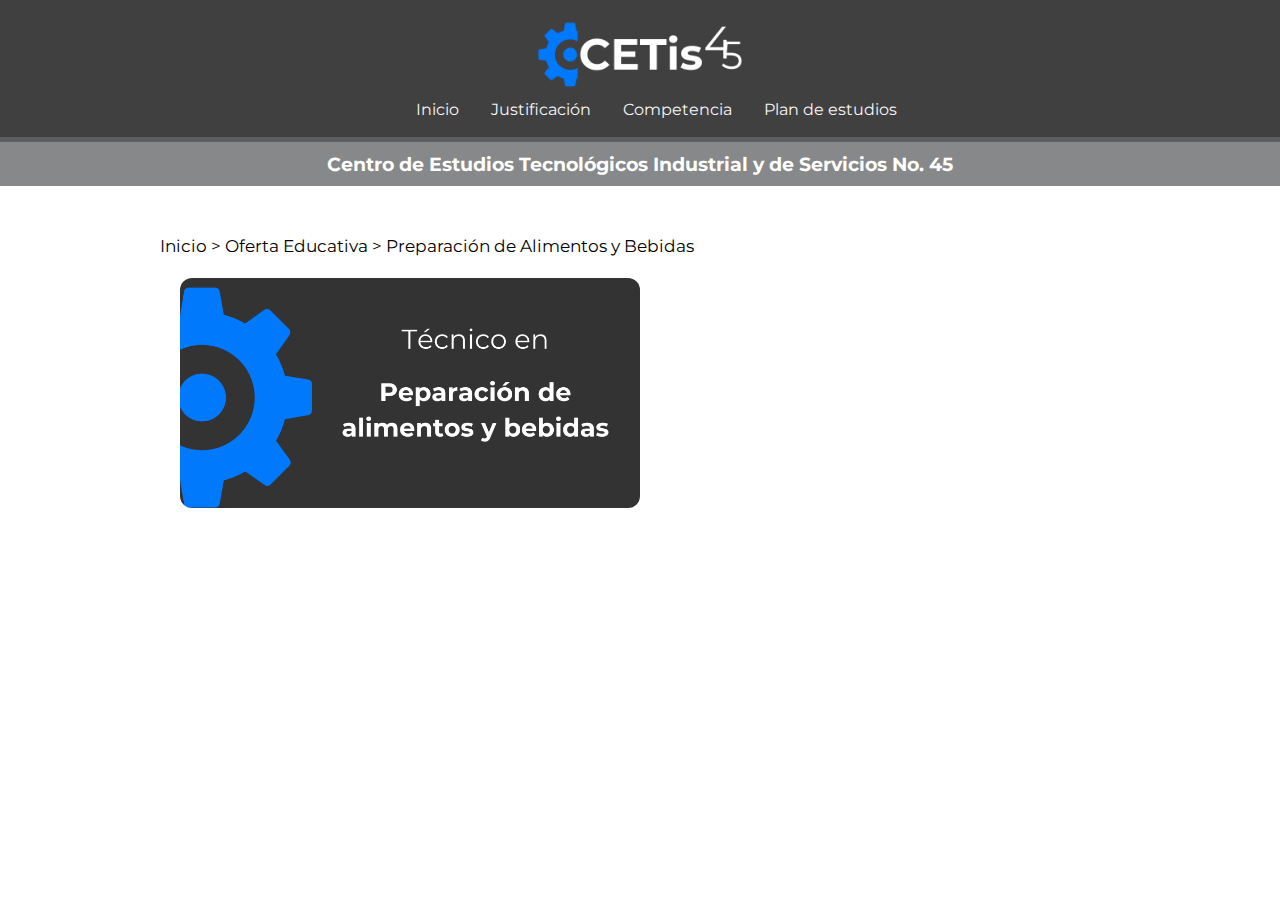
==== carreras tecnicas/alimentos y bebidas.html @ 2379c95e "tal vez" ====
<!DOCTYPE html>
<html lang="es">

<head>
    <meta charset="UTF-8">
    <meta name="viewport" content="width=device-width, initial-scale=1.0">
    <title>CETIS 45: alimentos y bebidas</title>
    <link rel="shortcut icon" href="../img/cetisLogoDeLaPágina.jpg" type="image/x-icon">
    <link rel="stylesheet" href="../css/carreras.css">
</head>

<body>

    <!-- Navbar -->

    <nav class="navbar">
        <div class="logo">
            <img src="../img/CETis logo.png" alt="">
        </div>
        <ul id="nav-links">
            <li><a href="../index.html">Inicio</a></li>
            <li><a href="#justificacion">Justificación</a></li>
            <li><a href="#competencia">Competencia</a></li>
            <li><a href="#plan">Plan de estudios</a></li>
        </ul>
        <div class="menu-icon" id="menu-icon">
            <span></span>
            <span></span>
            <span></span>
        </div>
    </nav>

    <div class="overlay" id="overlay"></div>

        <div class="rojoSec">
            Centro de Estudios Tecnológicos Industrial y de Servicios No. 45
        </div>

        <section class="tecnico-en desaparecerpc">
            <img src="../img/tecayb.png" alt="">
        </section>



      <div class="contenido">
            <div class="breadcrumb">
                <a href="../index.html">Inicio</a> &gt;
                <a href="../index.html">Oferta Educativa</a> &gt;
                <a href="#">Preparación de Alimentos y Bebidas</a>
            </div>
                    <section class="tecnico-en desaparecer-movil">
            <img src="../img/tecayb.png" alt="">
        </section>

      </div>

    <script src="../js/menu.js"></script>
</body>

</html>
---- css/carreras.css ----
@import url("https://fonts.googleapis.com/css2?family=Montserrat:ital,wght@0,100..900;1,100..900&display=swap");

/* Estilos globales */
body {
  font-family: montserrat, sans-serif, Arial;
  margin: 0;
  padding: 0;
  box-sizing: border-box;
}

/* Estilos de la barra de navegación */
.navbar {
  background-color: #404041;
  color: #f6f6f6;
  padding: 1rem 2rem;
  display: flex;
  justify-content: space-between;
  align-items: center;
  position: sticky;
  top: 0;
  z-index: 9;
  transform: translateY(0);
  transition: transform 0.3s ease-in-out;
  flex-direction: column;
}
.navbar-hidden {
  transform: translateY(-100%);
  transition: transform 0.3s ease-in-out;
}
.navbar .logo h1 {
  margin: 0;
  font-size: 1.5rem;
  text-shadow: #000000 4px 3px 3px;
}

.navbar .logo img {
  height: 80px;
}

.navbar ul {
  list-style: none;
  display: flex;
  margin: 0;
  padding: 0;
}

.navbar li {
  margin-left: 2rem;
}

.navbar a {
  color: #f6f6f6;
  text-decoration: none;
  position: relative;
  padding-bottom: 0.5rem;
  transition: color 0.3s;
}

.navbar a:hover {
  color: #4d92df;
}

.navbar a::after {
  content: "";
  display: block;
  width: 0;
  height: 2px;
  background: #ddd;
  transition: width 0.3s;
}

.navbar a:hover::after {
  width: 100%;
  transition: width 0.3s;
}

.rojoSec {
  background-color: #878889;
  color: rgb(255, 255, 255);
  text-align: center;
  padding: 10px 0;
  font-size: 1.2em;
  font-weight: bold;
  border-top: 5px solid #5c5d5e;
}

.breadcrumb {
  padding: 10px;
  font-size: 17px;
}

.breadcrumb a {
  text-decoration: none;
  color: #000;
}

.breadcrumb a:hover {
  text-decoration: underline;
}

.contenido {
  margin: 40px 150px;
}

.desaparecer{
    display: none;
    
}


.tecnico-en{

    display: flex;
    justify-content: flex-start;
    align-items: center;
}


  .tecnico-en img{
    margin: 12px 30px;
 height: 230px;
   border-radius: 12px;
  }.tecnico-en{

    display: flex;
    justify-content: flex-start;
    align-items: center;
}


  .tecnico-en img{
    margin: 12px 30px;
 height: 230px;
   border-radius: 12px;
  }

/* Sección que solo aparece en PC */
.desaparecer-movil {
    display: none; /* Oculta por defecto */
}

/* Sección que solo aparece en dispositivos móviles */
.desaparecerpc {
    display: block; /* O flex, según el diseño de tu página */
}

/* Media query para pantallas de PC (ancho mayor a 768px) */
@media (min-width: 768px) {
    .desaparecer-movil {
        display: flex; /* O block, según necesites */
    }
    
    .desaparecerpc {
        display: none;
    }
}

/* Media Query para dispositivos móviles */
@media (max-width: 768px) {
  .navbar {
    flex-direction: row;
  }


  .navbar ul {
    display: none;
    flex-direction: column;
    width: 100%;
    text-align: center;
  }

  .navbar .menu-icon {
    display: block;
    cursor: pointer;
  }

  .navbar .menu-icon span {
    display: block;
    width: 25px;
    height: 3px;
    background-color: #f6f6f6;
    margin: 5px 0;
  }

  .navbar ul.active {
    display: flex;
    justify-content: center;
    align-items: center;
    position: absolute;
    top: 60px;
    left: 50%;
    transform: translateX(-50%);
    background-color: #767373;
    width: 90%;
    padding: 1rem 0;
    z-index: 10;
    border-radius: 20px;
    animation: slideDown 0.35s forwards;
    top: 100px;
  }

  @keyframes slideDown {
    from {
      transform: translateY(-20px) translateX(-50%);
      opacity: 0;
    }
    to {
      transform: translateY(0) translateX(-50%);
      opacity: 1;
    }
  }

  .navbar ul.active li {
    margin: 1rem 0;
  }

  .navbar ul.active li {
    text-decoration: underline #ddd;
    transition: text-decoration 0.3s;
  }

  .navbar ul.active li:hover {
    text-decoration: underline #4d92df;
  }

  .container {
    margin: 0;
    padding: 20px;
  }

  .container h2::after {
    width: 13%;
  }
  /* Estilos para el overlay */
  .overlay {
    display: none;
    position: fixed;
    top: 0;
    left: 0;
    width: 100%;
    height: 100%;
    background: rgba(0, 0, 0, 0.8);
    z-index: 1;
  }

  .overlay.active {
    display: block;
  }

  .navbar a::after {
    background: none;
  }

  .footer {
    overflow: hidden;
    display: block;
    padding: 40px;
  }
  .imagenFooter img {
    height: 180px;
  }

  .imagenFooter {
    display: grid;
    justify-content: center;
  }

  .siguenos {
    display: flex;
    justify-content: center;
    place-content: center;
    flex-direction: column;
  }

  .siguenos img {
    width: 30px;
    height: 30px;
    position: relative;
    top: 10px;
    right: 10px;
  }

  .navbar .logo img {
    height: 50px;
  }

    .contenido {
    margin: 0;
    padding: 20px;
  }
.tecnico-en{
    object-fit: cover;
    width: 100%;
    height: 100%;
}


  .tecnico-en img{
    height: 100%;
    width: 100%;
    object-fit: cover;
  }



}
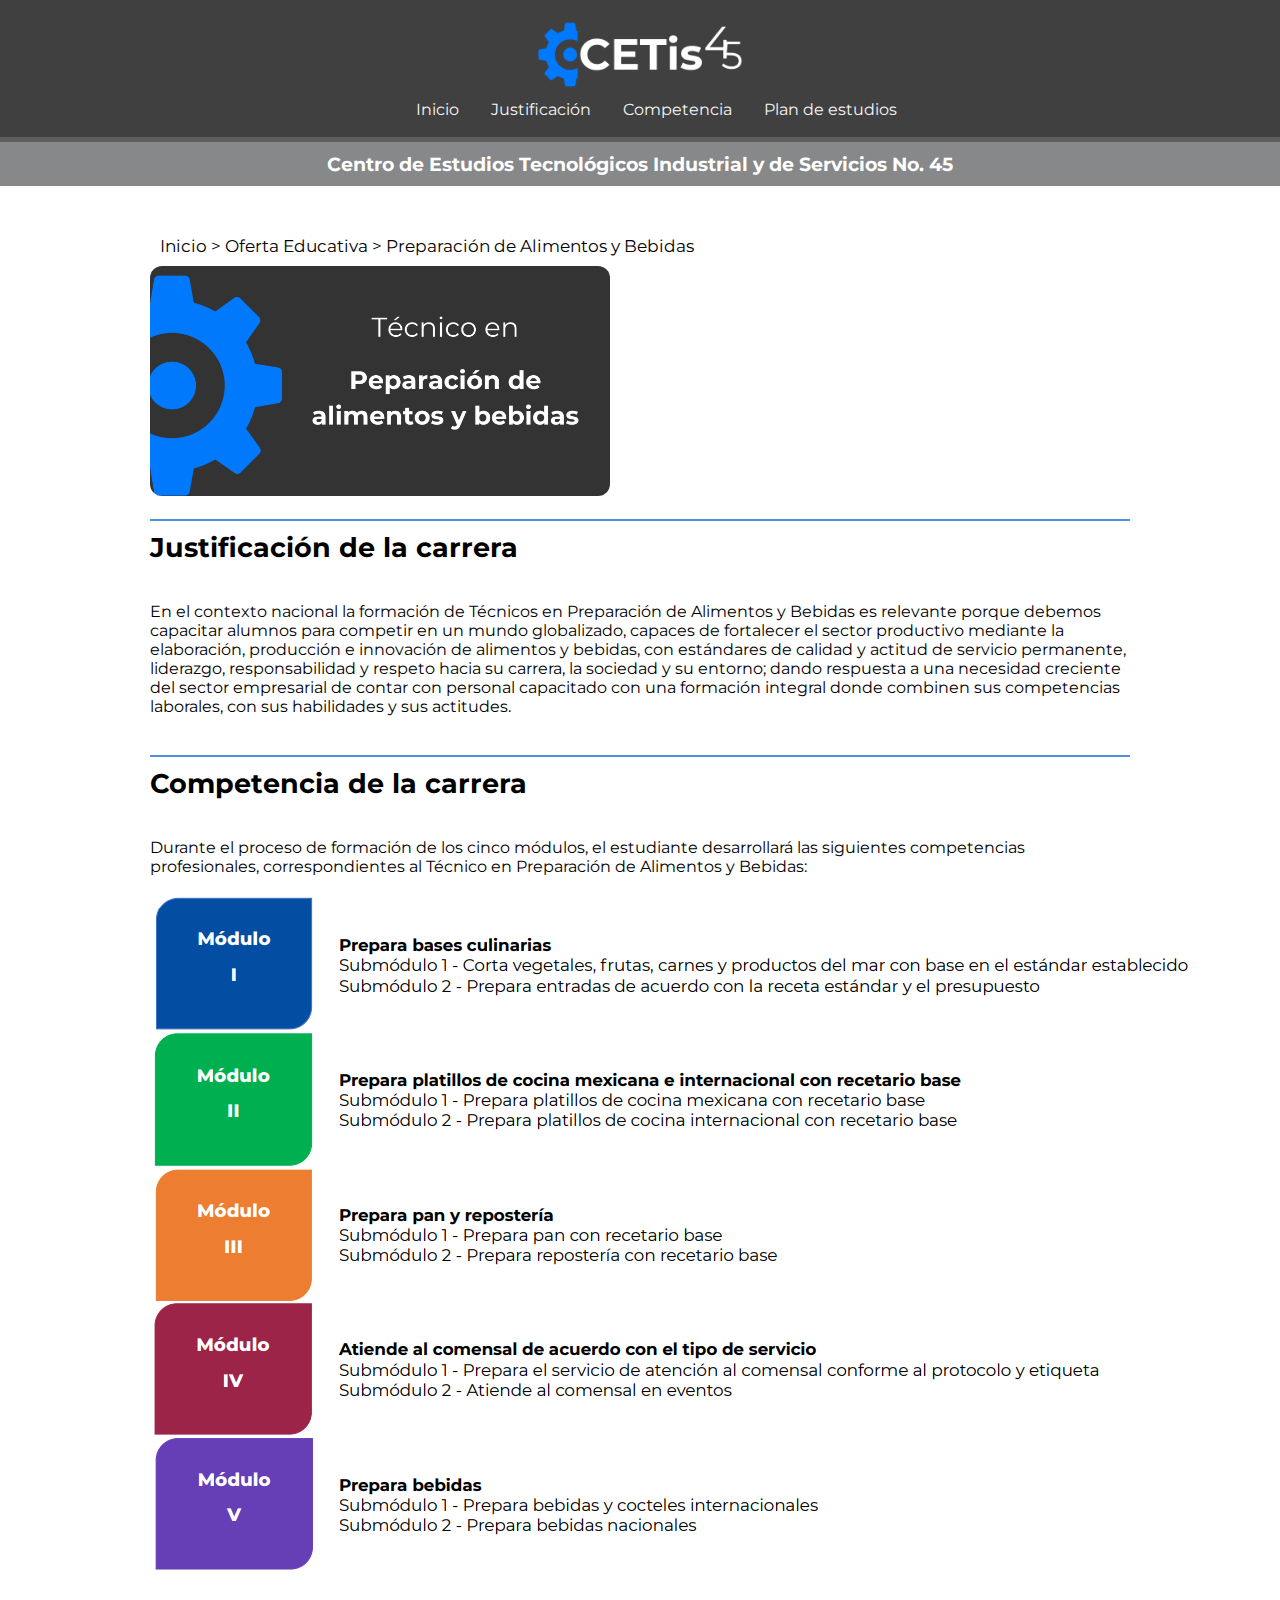
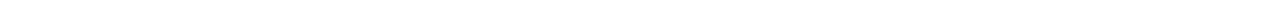
==== commit c1217788: "test foto" ====
--- a/carreras tecnicas/alimentos y bebidas.html
+++ b/carreras tecnicas/alimentos y bebidas.html
@@ -32,27 +32,61 @@
 
     <div class="overlay" id="overlay"></div>
 
-        <div class="rojoSec">
-            Centro de Estudios Tecnológicos Industrial y de Servicios No. 45
+    <div class="rojoSec">
+        Centro de Estudios Tecnológicos Industrial y de Servicios No. 45
+    </div>
+
+    <section class="tecnico-en desaparecerpc">
+        <img src="../img/tecayb.png" alt="">
+    </section>
+
+
+
+    <div class="contenido" >
+        <div class="breadcrumb">
+            <a href="../index.html">Inicio</a> &gt;
+            <a href="../index.html">Oferta Educativa</a> &gt;
+            <a href="#">Preparación de Alimentos y Bebidas</a>
         </div>
-
-        <section class="tecnico-en desaparecerpc">
+        <section class="tecnico-en desaparecer-movil">
             <img src="../img/tecayb.png" alt="">
         </section>
 
+        <div class="justificacion" id="justificacion">
+            <div class="justificacion-contenido">
+                <h2>
+                    Justificación de la carrera
+                </h2>
 
+                <p>En el contexto nacional la formación de Técnicos en Preparación de Alimentos y Bebidas es relevante
+                    porque debemos
+                    capacitar alumnos para competir en un mundo globalizado, capaces de fortalecer el sector productivo
+                    mediante la
+                    elaboración, producción e innovación de alimentos y bebidas, con estándares de calidad y actitud de
+                    servicio permanente,
+                    liderazgo, responsabilidad y respeto hacia su carrera, la sociedad y su entorno; dando respuesta a
+                    una necesidad
+                    creciente del sector empresarial de contar con personal capacitado con una formación integral donde
+                    combinen sus
+                    competencias laborales, con sus habilidades y sus actitudes.</p>
 
-      <div class="contenido">
-            <div class="breadcrumb">
-                <a href="../index.html">Inicio</a> &gt;
-                <a href="../index.html">Oferta Educativa</a> &gt;
-                <a href="#">Preparación de Alimentos y Bebidas</a>
             </div>
-                    <section class="tecnico-en desaparecer-movil">
-            <img src="../img/tecayb.png" alt="">
-        </section>
+        </div>
 
-      </div>
+        <div class="competencia" id="competencia">
+            <div class="competencia-contenido">
+                <h2>
+                    Competencia de la carrera
+                </h2>
+
+                <p>Durante el proceso de formación de los cinco módulos, el estudiante desarrollará las siguientes competencias
+                profesionales, correspondientes al Técnico en Preparación de Alimentos y Bebidas:</p>
+
+            <img src="../img/competencia ayb.png" alt="">
+            </div>
+
+        </div>
+    </div>
 
     <script src="../js/menu.js"></script>
 </body>
--- a/css/carreras.css
+++ b/css/carreras.css
@@ -102,57 +102,54 @@
   margin: 40px 150px;
 }
 
-.desaparecer{
-    display: none;
-    
-}
-
-
-.tecnico-en{
-
-    display: flex;
-    justify-content: flex-start;
-    align-items: center;
-}
-
-
-  .tecnico-en img{
-    margin: 12px 30px;
- height: 230px;
-   border-radius: 12px;
-  }.tecnico-en{
-
-    display: flex;
-    justify-content: flex-start;
-    align-items: center;
-}
-
-
-  .tecnico-en img{
-    margin: 12px 30px;
- height: 230px;
-   border-radius: 12px;
-  }
+.desaparecer {
+  display: none;
+}
+
+
+
+.tecnico-en {
+  display: flex;
+  justify-content: flex-start;
+  align-items: center;
+}
+
+.tecnico-en img {
+
+  height: 230px;
+  border-radius: 12px;
+}
 
 /* Sección que solo aparece en PC */
 .desaparecer-movil {
-    display: none; /* Oculta por defecto */
+  display: none; /* Oculta por defecto */
 }
 
 /* Sección que solo aparece en dispositivos móviles */
 .desaparecerpc {
-    display: block; /* O flex, según el diseño de tu página */
+  display: block; /* O flex, según el diseño de tu página */
+}
+
+.contenido h2{
+    font-size: 1.7em;
+    font-weight: bold;
+
+    position: relative;
+    display: inline-block;
+    border-top: 2px solid #4d92df;
+    width: 100%;
+    padding-top: 10px;
 }
 
 /* Media query para pantallas de PC (ancho mayor a 768px) */
 @media (min-width: 768px) {
-    .desaparecer-movil {
-        display: flex; /* O block, según necesites */
-    }
-    
-    .desaparecerpc {
-        display: none;
-    }
+  .desaparecer-movil {
+    display: flex; /* O block, según necesites */
+  }
+
+  .desaparecerpc {
+    display: none;
+  }
 }
 
 /* Media Query para dispositivos móviles */
@@ -160,7 +157,6 @@
   .navbar {
     flex-direction: row;
   }
-
 
   .navbar ul {
     display: none;
@@ -284,23 +280,36 @@
     height: 50px;
   }
 
-    .contenido {
+  .contenido {
     margin: 0;
     padding: 20px;
   }
-.tecnico-en{
+  .tecnico-en {
     object-fit: cover;
     width: 100%;
     height: 100%;
-}
-
-
-  .tecnico-en img{
+  }
+
+  .tecnico-en img {
     height: 100%;
     width: 100%;
     object-fit: cover;
   }
 
-
-
-}
+  .tecnico-en img {
+    margin: 0;
+    height: 230px;
+    border-radius: 12px;
+  }
+ 
+
+  .tecnico-en img {
+    margin: 0;
+    height: 230px;
+    border-radius: 0;
+  }
+
+  .competencia img{
+  height: 230px;
+  }
+}
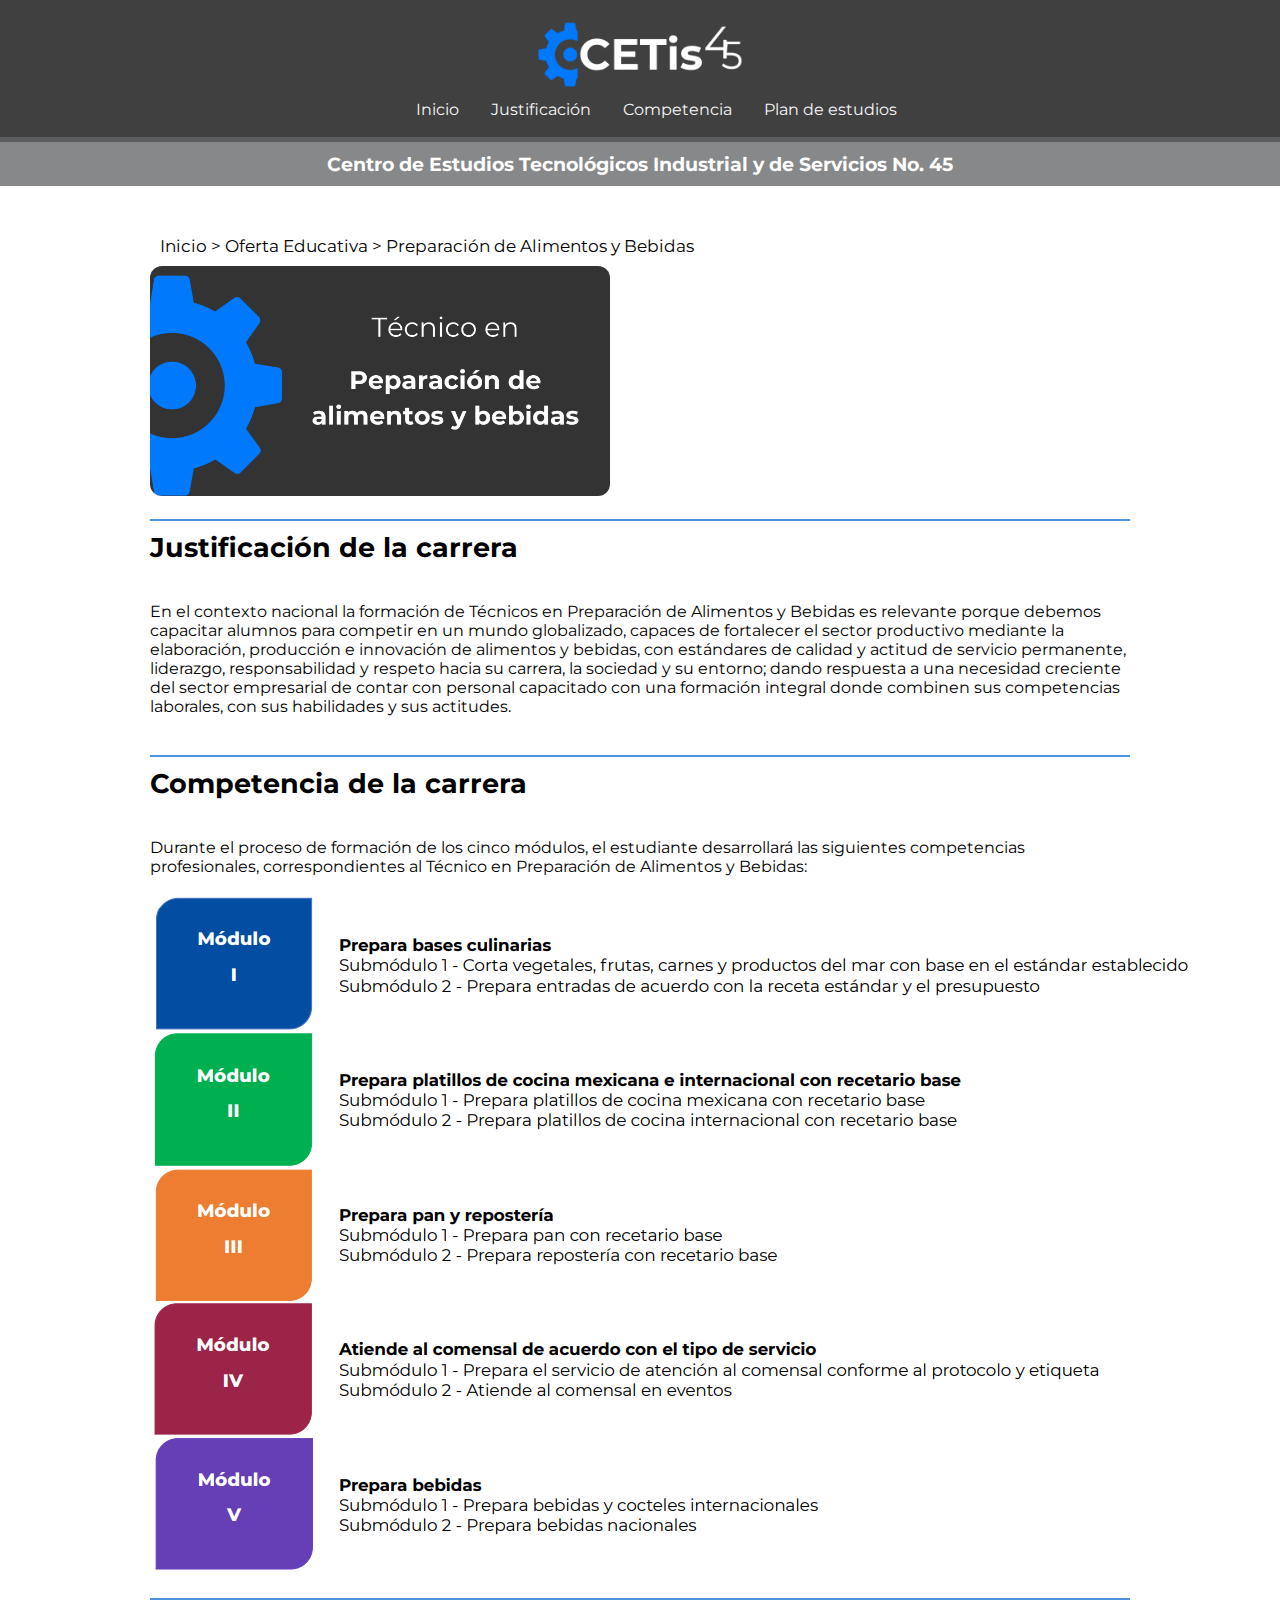
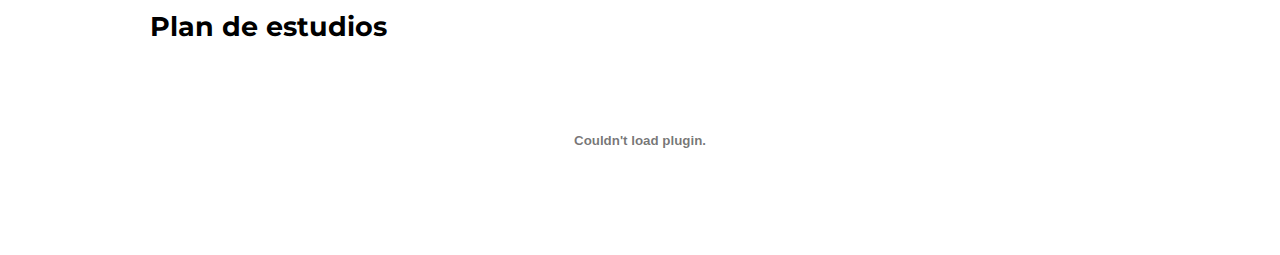
==== commit 0bd11ace: "pdf en el celular" ====
--- a/carreras tecnicas/alimentos y bebidas.html
+++ b/carreras tecnicas/alimentos y bebidas.html
@@ -42,7 +42,7 @@
 
 
 
-    <div class="contenido" >
+    <div class="contenido">
         <div class="breadcrumb">
             <a href="../index.html">Inicio</a> &gt;
             <a href="../index.html">Oferta Educativa</a> &gt;
@@ -79,10 +79,23 @@
                     Competencia de la carrera
                 </h2>
 
-                <p>Durante el proceso de formación de los cinco módulos, el estudiante desarrollará las siguientes competencias
-                profesionales, correspondientes al Técnico en Preparación de Alimentos y Bebidas:</p>
+                <p>Durante el proceso de formación de los cinco módulos, el estudiante desarrollará las siguientes
+                    competencias
+                    profesionales, correspondientes al Técnico en Preparación de Alimentos y Bebidas:</p>
 
-            <img src="../img/competencia ayb.png" alt="">
+                <img src="../img/competencia ayb.png" alt="">
+            </div>
+
+        </div>
+
+        <div class="plan-de-estudios">
+            <div class="plan-de-estudios-contenido" id="plan">
+                <h2>
+                    Plan de estudios
+                </h2>
+                <div class="pdf">
+                <embed src="../pdf/PREPARACION DE ALIMENTOS Y BEBIDAS.pdf" type="application/pdf" >
+                </div>
             </div>
 
         </div>
--- a/css/carreras.css
+++ b/css/carreras.css
@@ -141,6 +141,16 @@
     padding-top: 10px;
 }
 
+.pdf{
+
+    display: grid;
+    place-content: center;
+}
+
+.embed{
+        height: 100%;
+    width: 300px;
+}
 /* Media query para pantallas de PC (ancho mayor a 768px) */
 @media (min-width: 768px) {
   .desaparecer-movil {
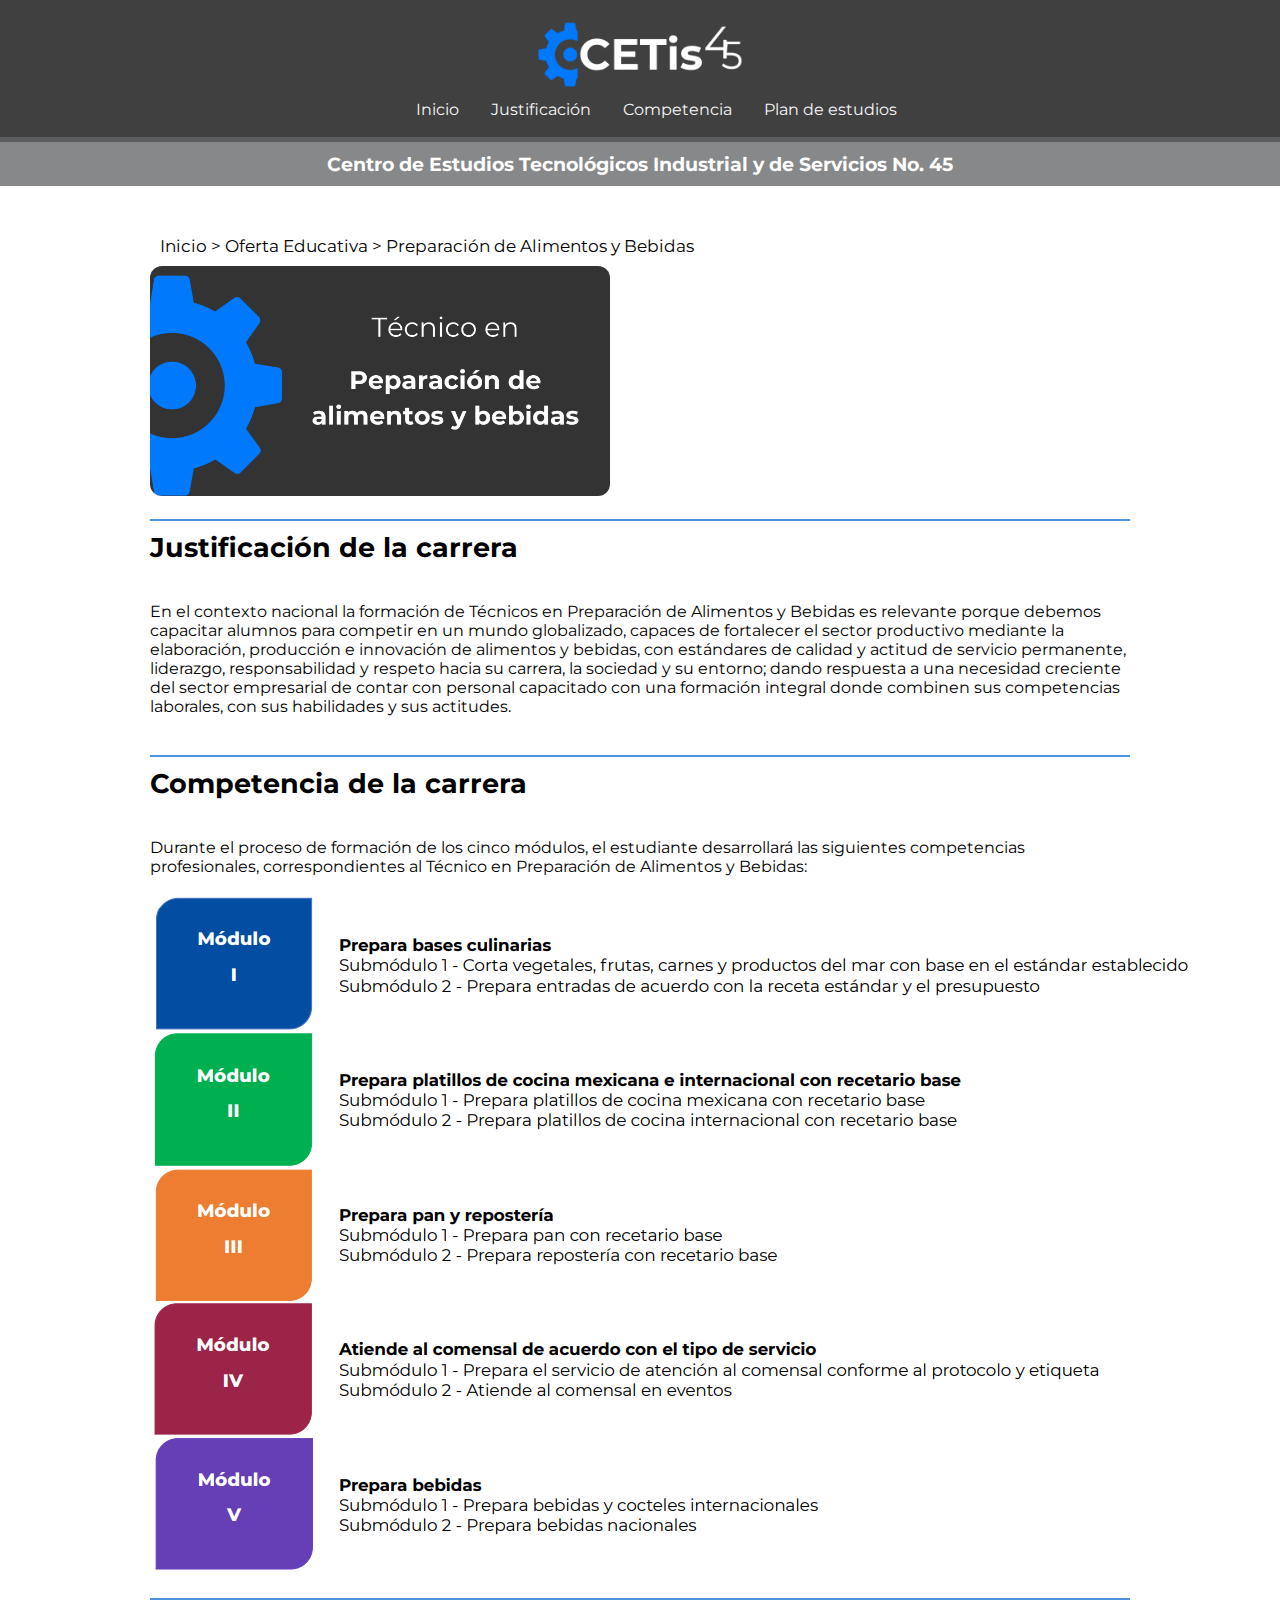
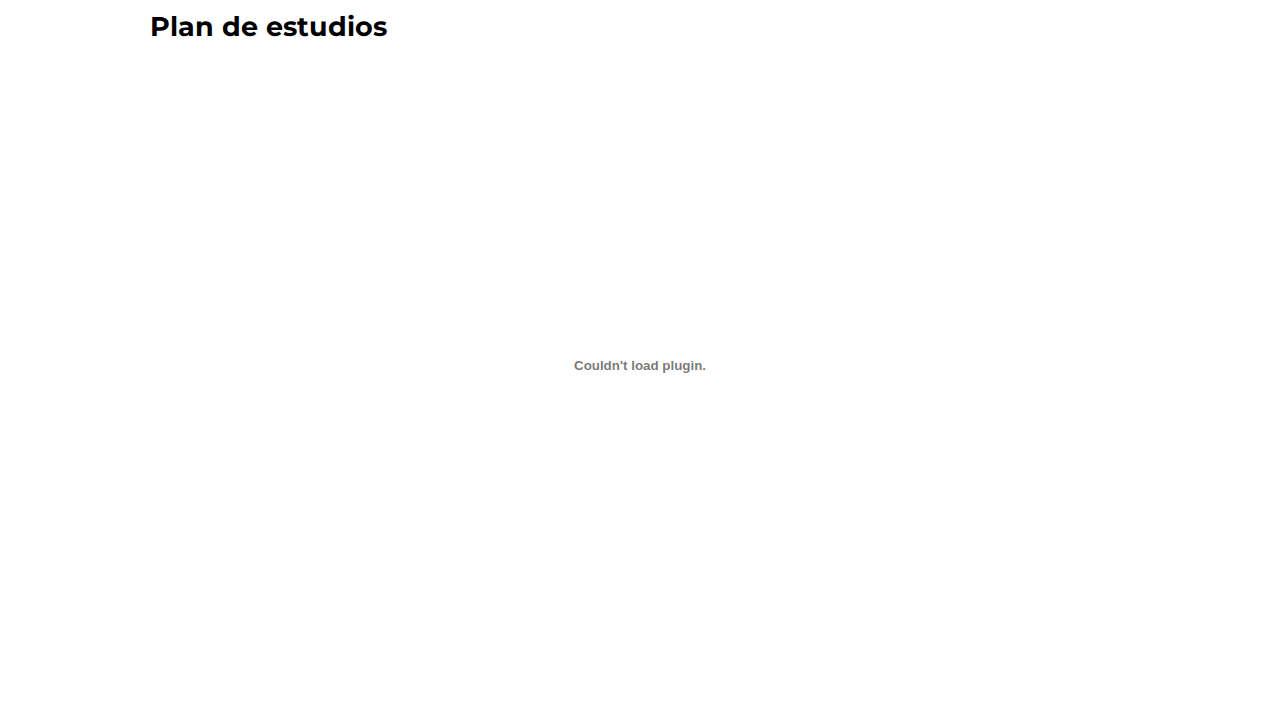
==== commit 659efa0b: "creo que ya quedó el embed" ====
--- a/carreras tecnicas/alimentos y bebidas.html
+++ b/carreras tecnicas/alimentos y bebidas.html
@@ -94,7 +94,7 @@
                     Plan de estudios
                 </h2>
                 <div class="pdf">
-                <embed src="../pdf/PREPARACION DE ALIMENTOS Y BEBIDAS.pdf" type="application/pdf" >
+                <embed src="../pdf/PREPARACION DE ALIMENTOS Y BEBIDAS.pdf" type="application/pdf" class="mi-pdf">
                 </div>
             </div>
 
--- a/css/carreras.css
+++ b/css/carreras.css
@@ -106,8 +106,6 @@
   display: none;
 }
 
-
-
 .tecnico-en {
   display: flex;
   justify-content: flex-start;
@@ -115,7 +113,6 @@
 }
 
 .tecnico-en img {
-
   height: 230px;
   border-radius: 12px;
 }
@@ -130,27 +127,26 @@
   display: block; /* O flex, según el diseño de tu página */
 }
 
-.contenido h2{
-    font-size: 1.7em;
-    font-weight: bold;
-
-    position: relative;
-    display: inline-block;
-    border-top: 2px solid #4d92df;
-    width: 100%;
-    padding-top: 10px;
-}
-
-.pdf{
-
-    display: grid;
-    place-content: center;
-}
-
-.embed{
-        height: 100%;
-    width: 300px;
-}
+.contenido h2 {
+  font-size: 1.7em;
+  font-weight: bold;
+
+  position: relative;
+  display: inline-block;
+  border-top: 2px solid #4d92df;
+  width: 100%;
+  padding-top: 10px;
+}
+
+.pdf {
+  display: grid;
+  place-content: center;
+}
+.mi-pdf {
+    width: 800px; /* Anchura de 800 píxeles */
+    height: 600px; /* Altura de 600 píxeles */
+}
+
 /* Media query para pantallas de PC (ancho mayor a 768px) */
 @media (min-width: 768px) {
   .desaparecer-movil {
@@ -311,7 +307,6 @@
     height: 230px;
     border-radius: 12px;
   }
- 
 
   .tecnico-en img {
     margin: 0;
@@ -319,7 +314,11 @@
     border-radius: 0;
   }
 
-  .competencia img{
-  height: 230px;
-  }
-}
+  .competencia img {
+    height: 230px;
+  }
+  .mi-pdf {
+    height: 100%;
+    width: 300px;
+  }
+}
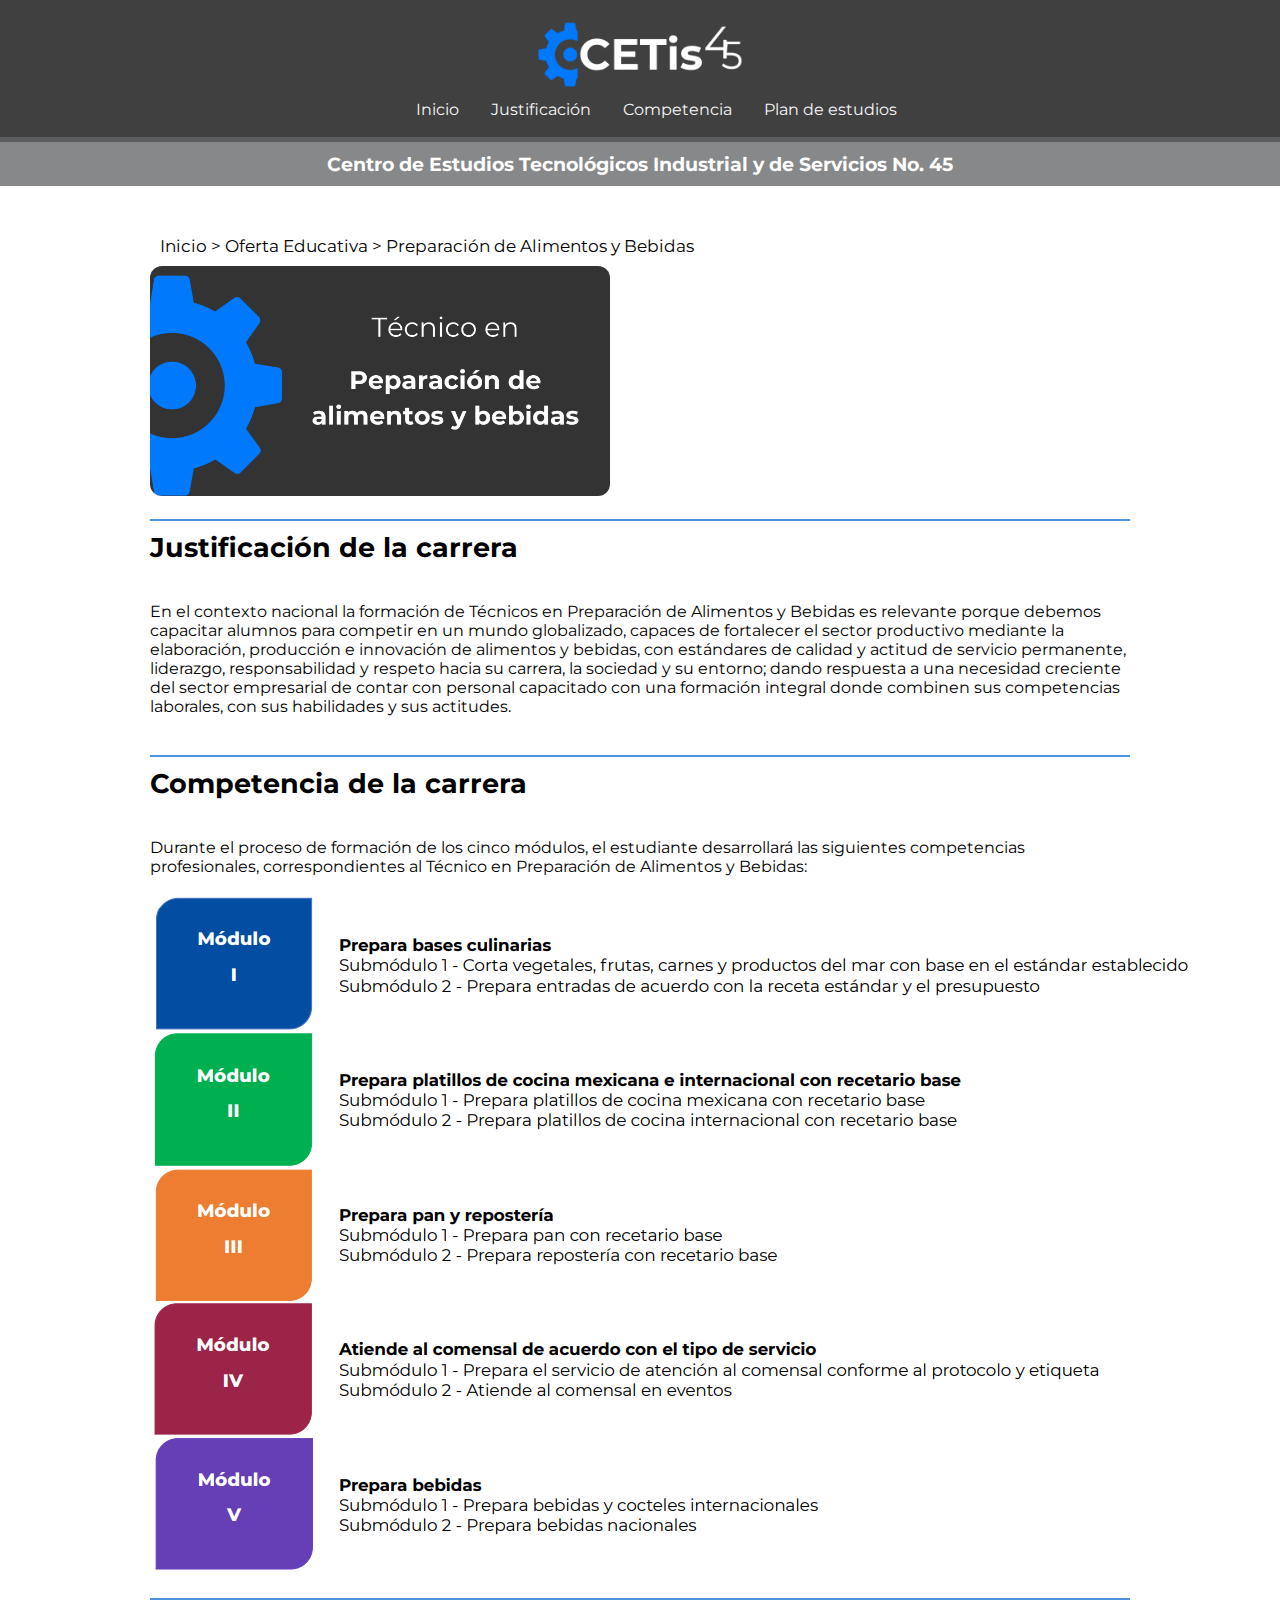
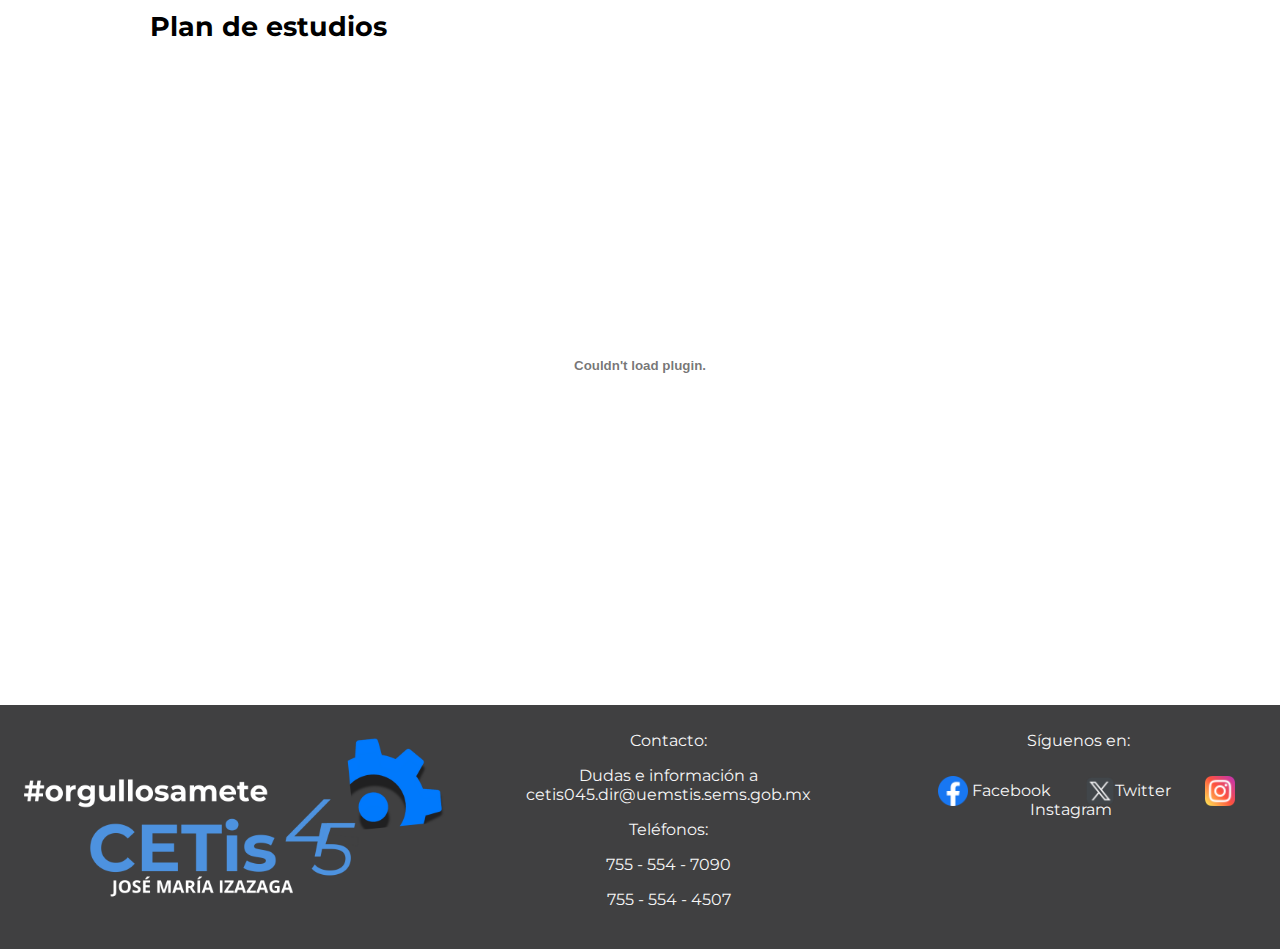
==== commit 58923f49: "terminada footer" ====
--- a/carreras tecnicas/alimentos y bebidas.html
+++ b/carreras tecnicas/alimentos y bebidas.html
@@ -94,13 +94,37 @@
                     Plan de estudios
                 </h2>
                 <div class="pdf">
-                <embed src="../pdf/PREPARACION DE ALIMENTOS Y BEBIDAS.pdf" type="application/pdf" class="mi-pdf">
+                    <embed src="../pdf/PREPARACION DE ALIMENTOS Y BEBIDAS.pdf" type="application/pdf" class="mi-pdf">
                 </div>
             </div>
 
         </div>
     </div>
 
+    <!-- Footer -->
+    <footer class="footer">
+
+        <div class="imagenFooter">
+            <img src="../img/cetis45.png" alt="">
+        </div>
+        <div class="contacto">
+            <p>Contacto:</p>
+            <p>Dudas e información a cetis045.dir@uemstis.sems.gob.mx</p>
+            <p>Teléfonos:</p>
+            <p>755 - 554 - 7090</p>
+            <p>755 - 554 - 4507</p>
+        </div>
+
+        <div class="siguenos">
+            <p>Síguenos en:</p>
+            <a href="https://www.facebook.com/CETis45" target="_blank"><img src="../img/facebook.png" alt="Facebook">
+                Facebook</a>
+            <a href="https://twitter.com/cetis45" target="_blank"><img src="../img/twitter.png"
+                    alt="Twitter">Twitter</a>
+            <a href="https://www.instagram.com/cetis_45/" target="_blank"><img src="../img/instagram.png"
+                    alt="Instagram">Instagram</a>
+        </div>
+    </footer>
     <script src="../js/menu.js"></script>
 </body>
 
--- a/css/carreras.css
+++ b/css/carreras.css
@@ -145,6 +145,39 @@
 .mi-pdf {
     width: 800px; /* Anchura de 800 píxeles */
     height: 600px; /* Altura de 600 píxeles */
+}
+
+/* Estilos del footer */
+.footer {
+  background-color: #404041;
+  color: #f6f6f6;
+  text-align: center;
+  padding: 10px;
+  display: flex;
+  justify-content: space-around;
+}
+
+.imagenFooter img {
+  height: 220px;
+}
+
+.siguenos img {
+  width: 30px;
+  height: 30px;
+  position: relative;
+  top: 10px;
+}
+
+.siguenos a {
+  margin: 0 15px;
+  text-decoration: none;
+  color: #f6f6f6;
+  padding-bottom: 0.5rem;
+  transition: color 0.3s;
+}
+
+.siguenos a:hover {
+  color: #4d92df;
 }
 
 /* Media query para pantallas de PC (ancho mayor a 768px) */
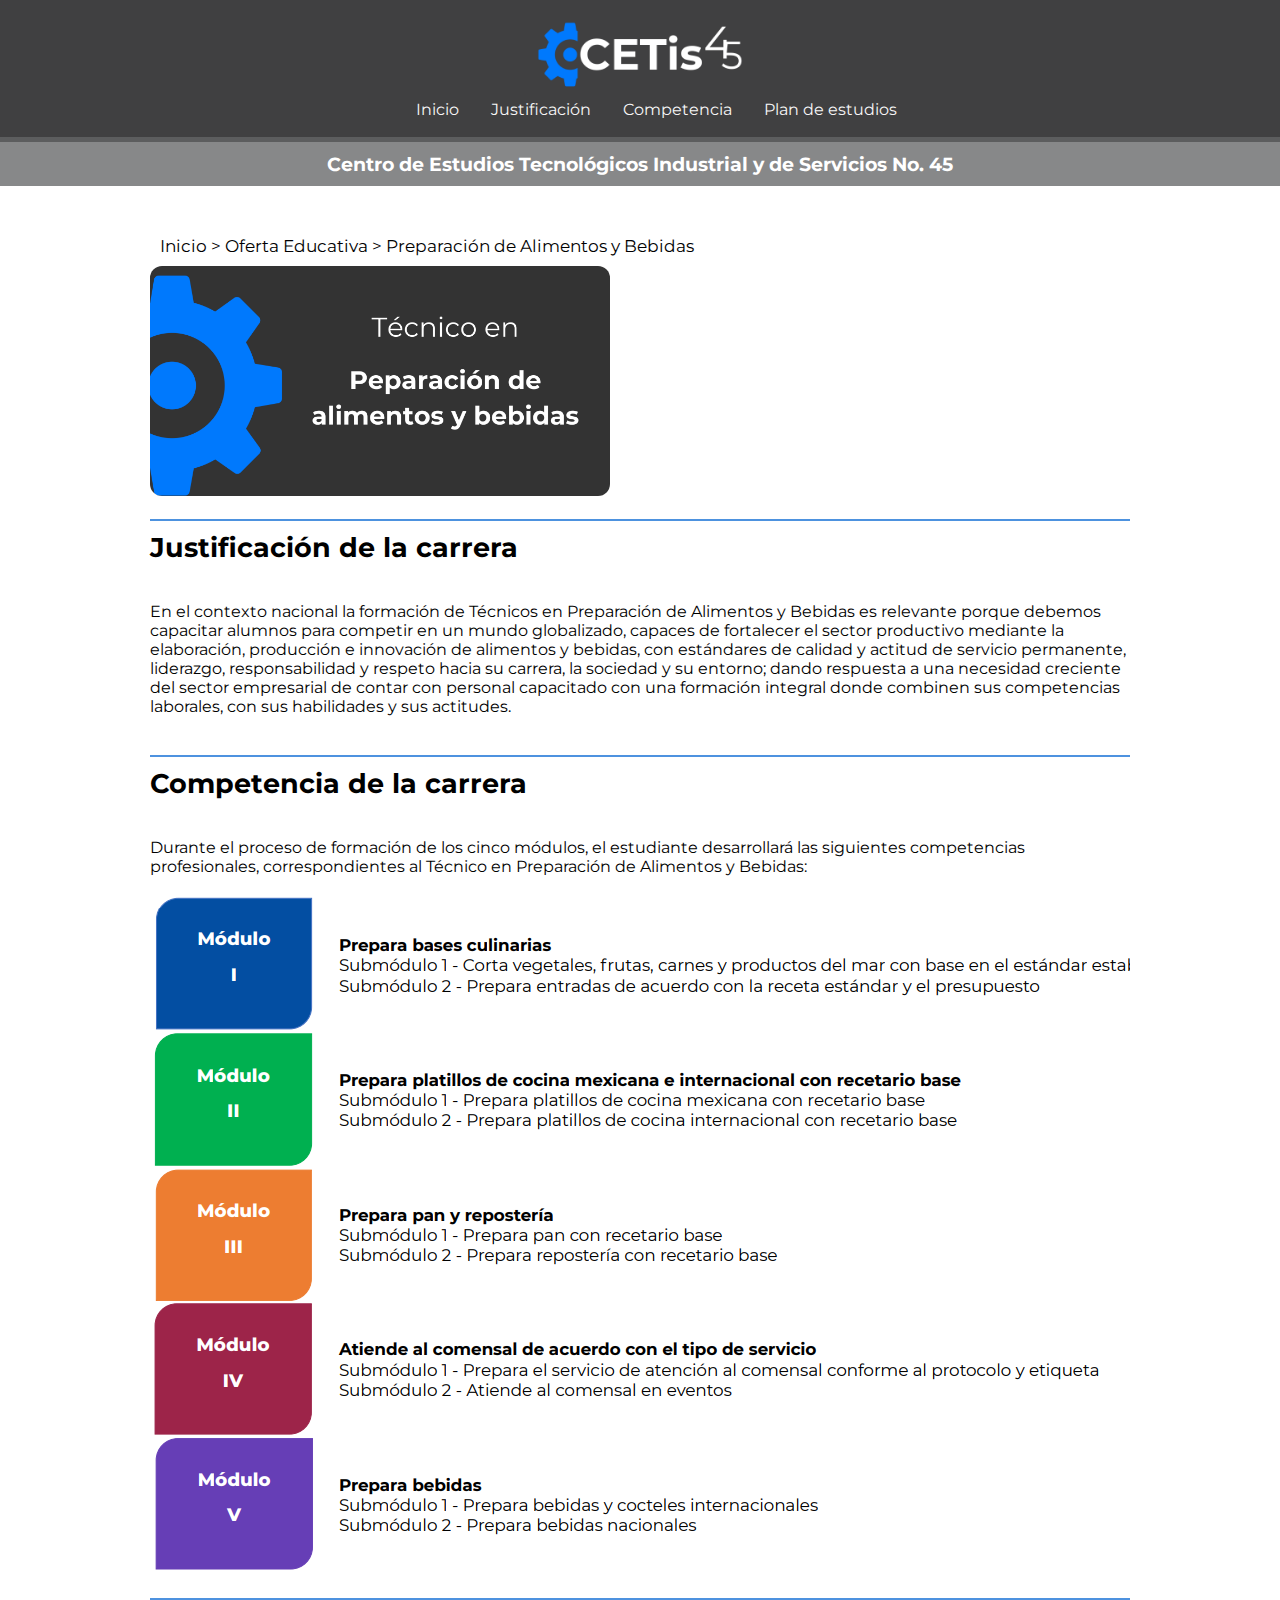
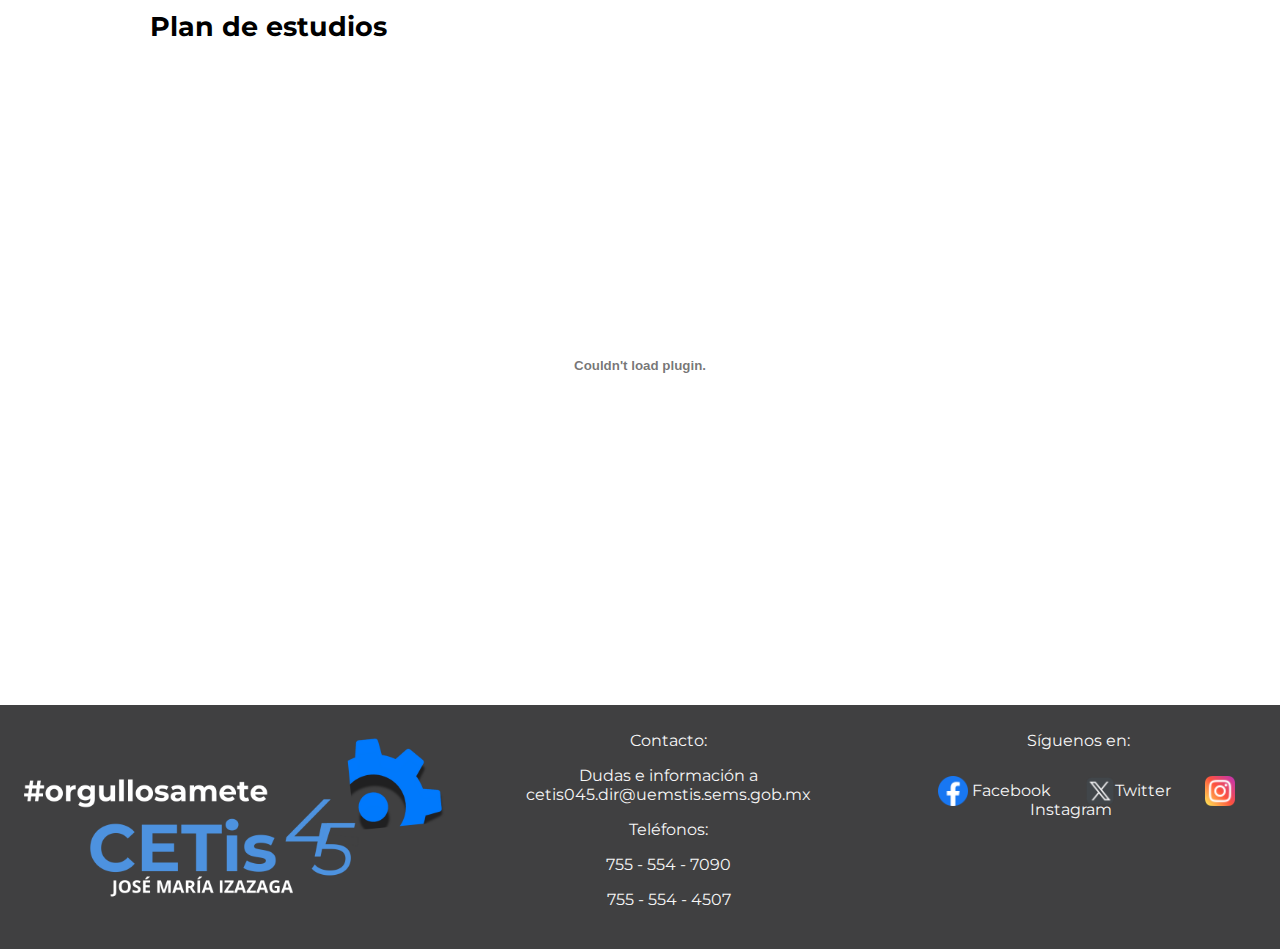
==== commit e050704b: "ya acabé las secciones de carreras" ====
--- a/carreras tecnicas/alimentos y bebidas.html
+++ b/carreras tecnicas/alimentos y bebidas.html
@@ -82,8 +82,9 @@
                 <p>Durante el proceso de formación de los cinco módulos, el estudiante desarrollará las siguientes
                     competencias
                     profesionales, correspondientes al Técnico en Preparación de Alimentos y Bebidas:</p>
-
-                <img src="../img/competencia ayb.png" alt="">
+                <section class="competencia-contenido-img">
+                    <img src="../img/competencia ayb.png" alt="">
+                </section>
             </div>
 
         </div>
--- a/css/carreras.css
+++ b/css/carreras.css
@@ -192,7 +192,7 @@
 }
 
 /* Media Query para dispositivos móviles */
-@media (max-width: 768px) {
+@media (max-width: 480px) {
   .navbar {
     flex-direction: row;
   }
@@ -348,10 +348,52 @@
   }
 
   .competencia img {
-    height: 230px;
+    height: 180px;
   }
   .mi-pdf {
     height: 100%;
     width: 300px;
   }
 }
+
+@media (max-width: 1024px){
+    .competencia img {
+        height: 280px;
+      
+    }
+
+    
+  .footer {
+    overflow: hidden;
+    display: block;
+    padding: 40px;
+  }
+  .imagenFooter img {
+    height: 180px;
+  }
+
+  .imagenFooter {
+    display: grid;
+    justify-content: center;
+  }
+
+  .siguenos {
+    display: flex;
+    justify-content: center;
+    place-content: center;
+    flex-direction: column;
+  }
+
+  .siguenos img {
+    width: 30px;
+    height: 30px;
+    position: relative;
+    top: 10px;
+    right: 10px;
+  }
+
+}
+
+    .competencia-contenido-img{
+          overflow: auto;
+    }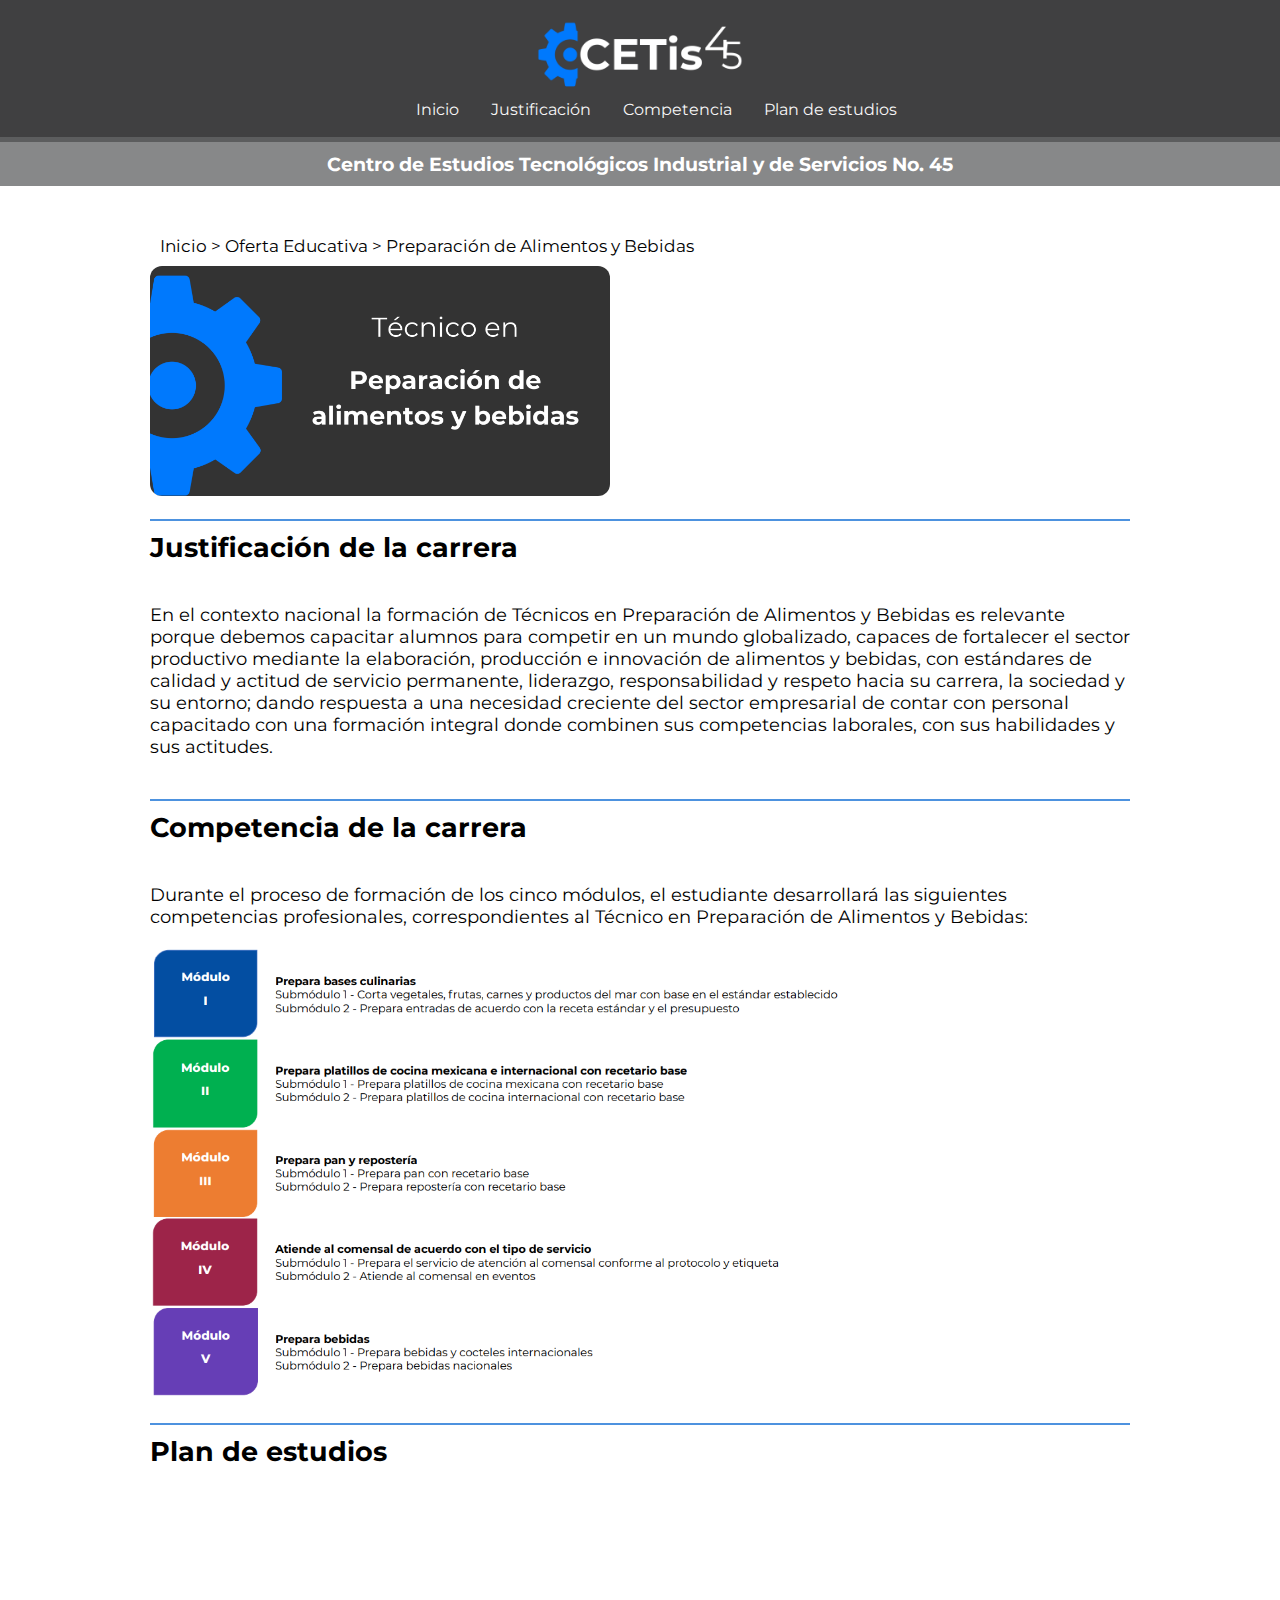
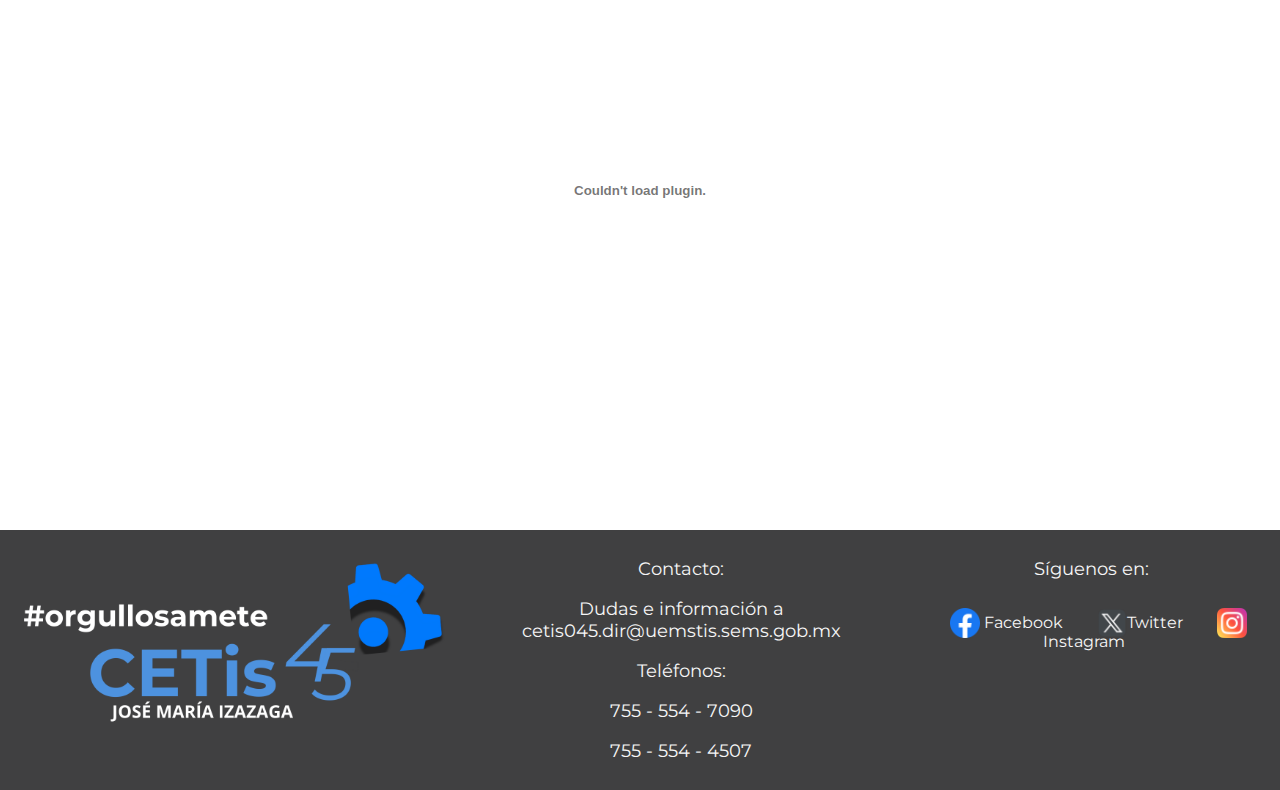
==== commit 68a0dad0: "páginas de la sección "quienes somos" terminada" ====
--- a/carreras tecnicas/alimentos y bebidas.html
+++ b/carreras tecnicas/alimentos y bebidas.html
@@ -45,7 +45,7 @@
     <div class="contenido">
         <div class="breadcrumb">
             <a href="../index.html">Inicio</a> &gt;
-            <a href="../index.html">Oferta Educativa</a> &gt;
+            <a href="../index.html#oferta">Oferta Educativa</a> &gt;
             <a href="#">Preparación de Alimentos y Bebidas</a>
         </div>
         <section class="tecnico-en desaparecer-movil">
@@ -100,6 +100,8 @@
             </div>
 
         </div>
+
+
     </div>
 
     <!-- Footer -->
--- a/css/carreras.css
+++ b/css/carreras.css
@@ -6,6 +6,10 @@
   margin: 0;
   padding: 0;
   box-sizing: border-box;
+}
+
+p{
+  font-size: 18px;
 }
 
 /* Estilos de la barra de navegación */
@@ -141,6 +145,7 @@
 .pdf {
   display: grid;
   place-content: center;
+  overflow: auto;
 }
 .mi-pdf {
     width: 800px; /* Anchura de 800 píxeles */
@@ -180,6 +185,21 @@
   color: #4d92df;
 }
 
+  .competencia img {
+    height: 450px;
+  }
+
+.justificacion .justificacion-contenido ul{
+  margin: 15px;
+  padding-left: 0;
+
+}
+
+.justificacion .justificacion-contenido ul li{
+
+  margin-top: 20px;
+}
+
 /* Media query para pantallas de PC (ancho mayor a 768px) */
 @media (min-width: 768px) {
   .desaparecer-movil {
@@ -196,6 +216,8 @@
   .navbar {
     flex-direction: row;
   }
+
+
 
   .navbar ul {
     display: none;
@@ -354,6 +376,11 @@
     height: 100%;
     width: 300px;
   }
+  .ft{
+    margin-top: 20px;
+   height: 320px;
+  
+}
 }
 
 @media (max-width: 1024px){
